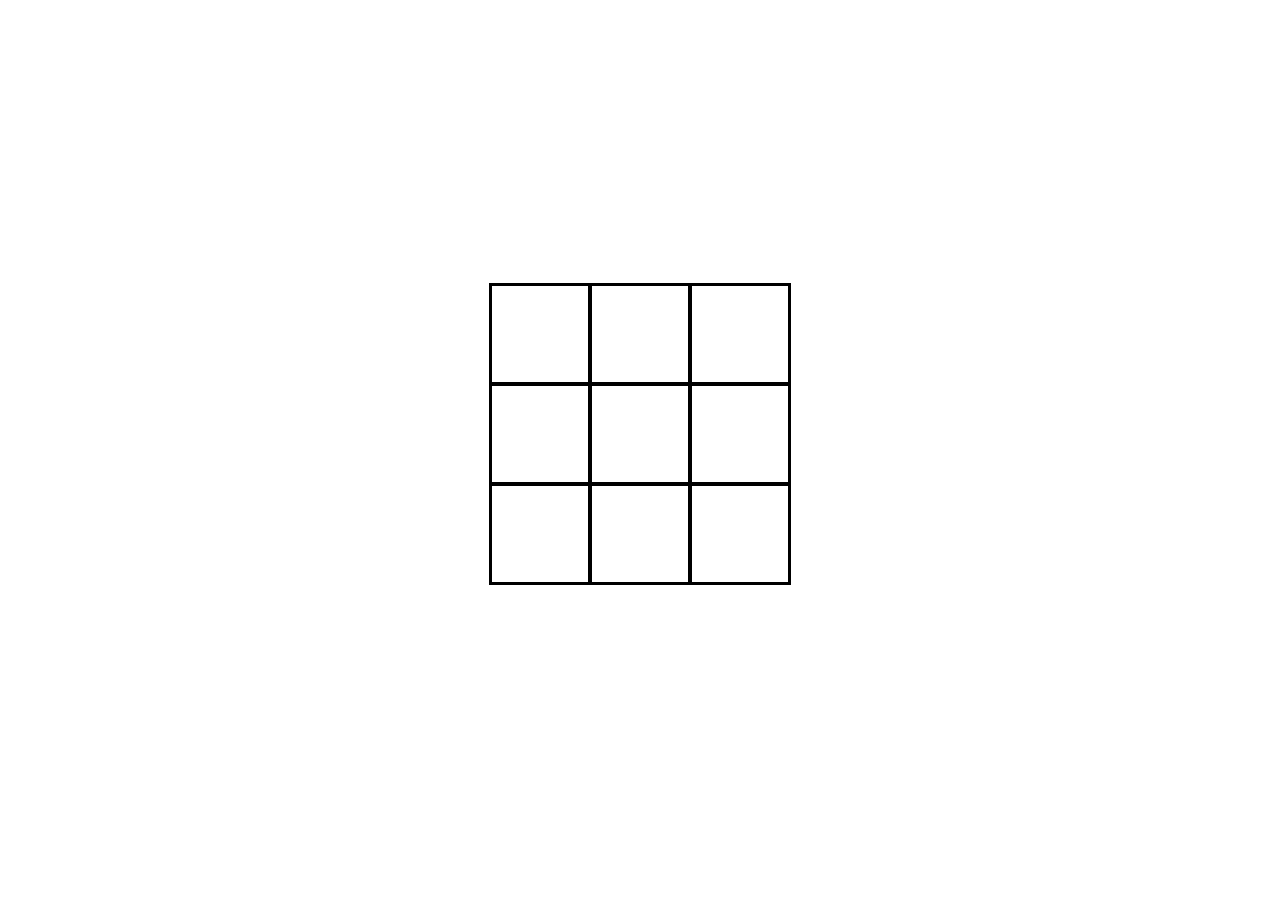
==== index.html @ 4e000aa8 "init" ====
<!DOCTYPE html>
<html lang="en">
  <head>
    <meta charset="UTF-8" />
    <meta name="viewport" content="width=device-width, initial-scale=1.0" />
    <title>Tic-tac-toe</title>
    <link rel="stylesheet" href="styles.css" />
  </head>
  <body>
    <div id="gameboard"></div>
    <p id="info"></p>

    <script src="app.js"></script>
  </body>
</html>
---- styles.css ----
body {
  margin: 0;
  padding: 0;
  display: flex;
  justify-content: center;
  align-items: center;
  flex-direction: column;
  height: 100vh;
}

#gameboard {
  width: 300px;
  height: 300px;
  background-color: black;
  display: flex;
  flex-wrap: wrap;
  border: solid 1px black;
}

.square {
  width: 100px;
  height: 100px;
  background-color: white;
  border: solid 2px black;
  box-sizing: border-box;
}
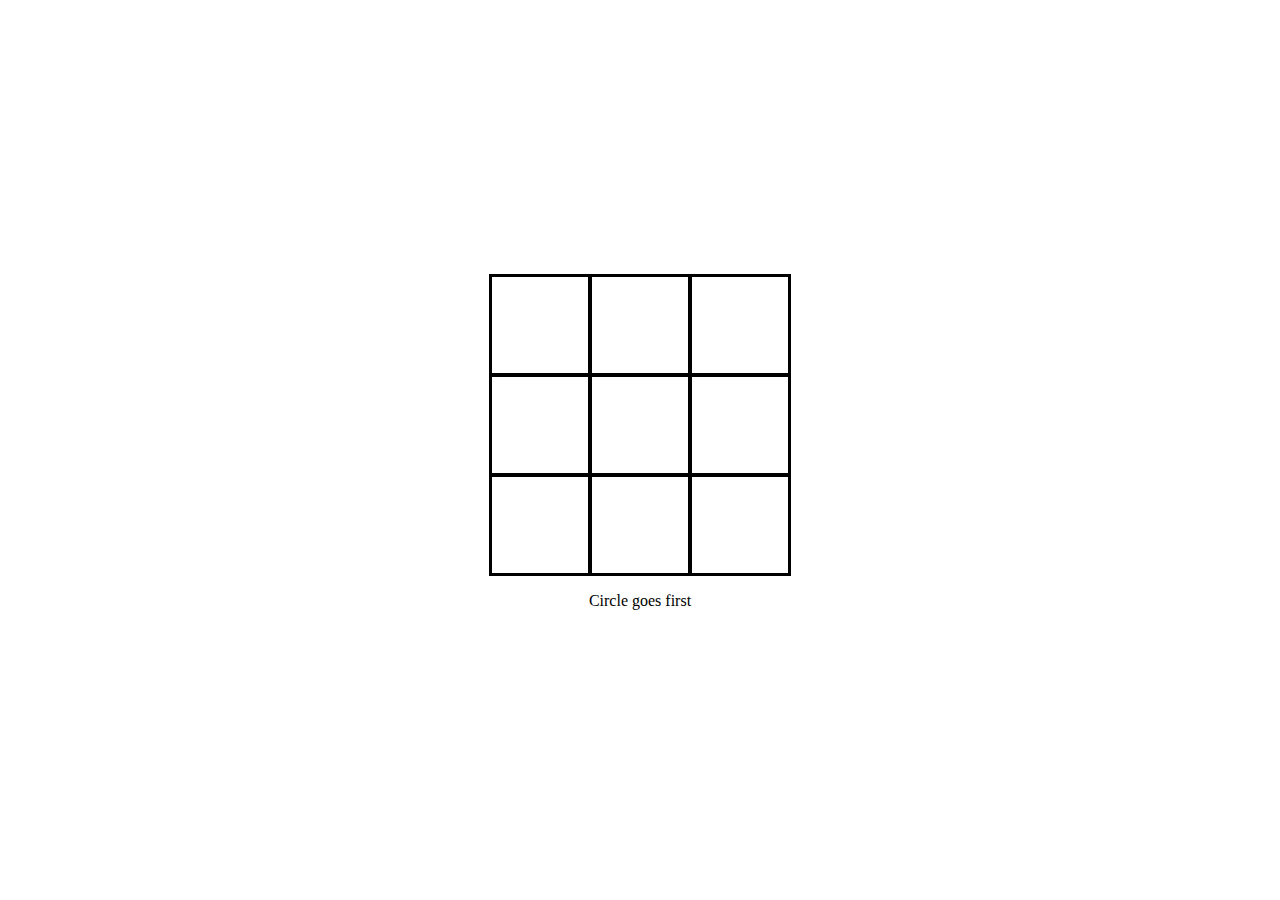
==== commit 1d84b924: "needed to empty cache" ====
--- a/index.html
+++ b/index.html
@@ -10,6 +10,6 @@
     <div id="gameboard"></div>
     <p id="info"></p>
 
-    <script src="app.js"></script>
+    <script src="app.js" type="text/javascript"></script>
   </body>
 </html>
--- a/styles.css
+++ b/styles.css
@@ -23,4 +23,44 @@
   background-color: white;
   border: solid 2px black;
   box-sizing: border-box;
+  display: flex;
+  justify-content: center;
+  align-items: center;
 }
+
+.circle {
+  height: 90px;
+  width: 90px;
+  border-radius: 50%;
+  border: 15px solid green;
+  box-sizing: border-box;
+}
+
+.cross {
+  height: 90px;
+  width: 90px;
+  position: relative;
+  /* /to change the plus to cross, to tilt it 16:46 */
+  transform: rotate(45deg);
+}
+/* /https://www.youtube.com/watch?v=DRaWr0Dcbl0  15:10 */
+.cross:before,
+.cross:after {
+  content: '';
+  position: absolute;
+  background-color: rgb(240, 240, 9);
+}
+/* would be nice to break down the css and understand [ ] */
+.cross:before {
+  left: 50%;
+  width: 30%;
+  margin-left: -15%;
+  height: 100%;
+}
+
+.cross:after {
+  top: 50%;
+  height: 30%;
+  margin-top: -15%;
+  width: 100%;
+}
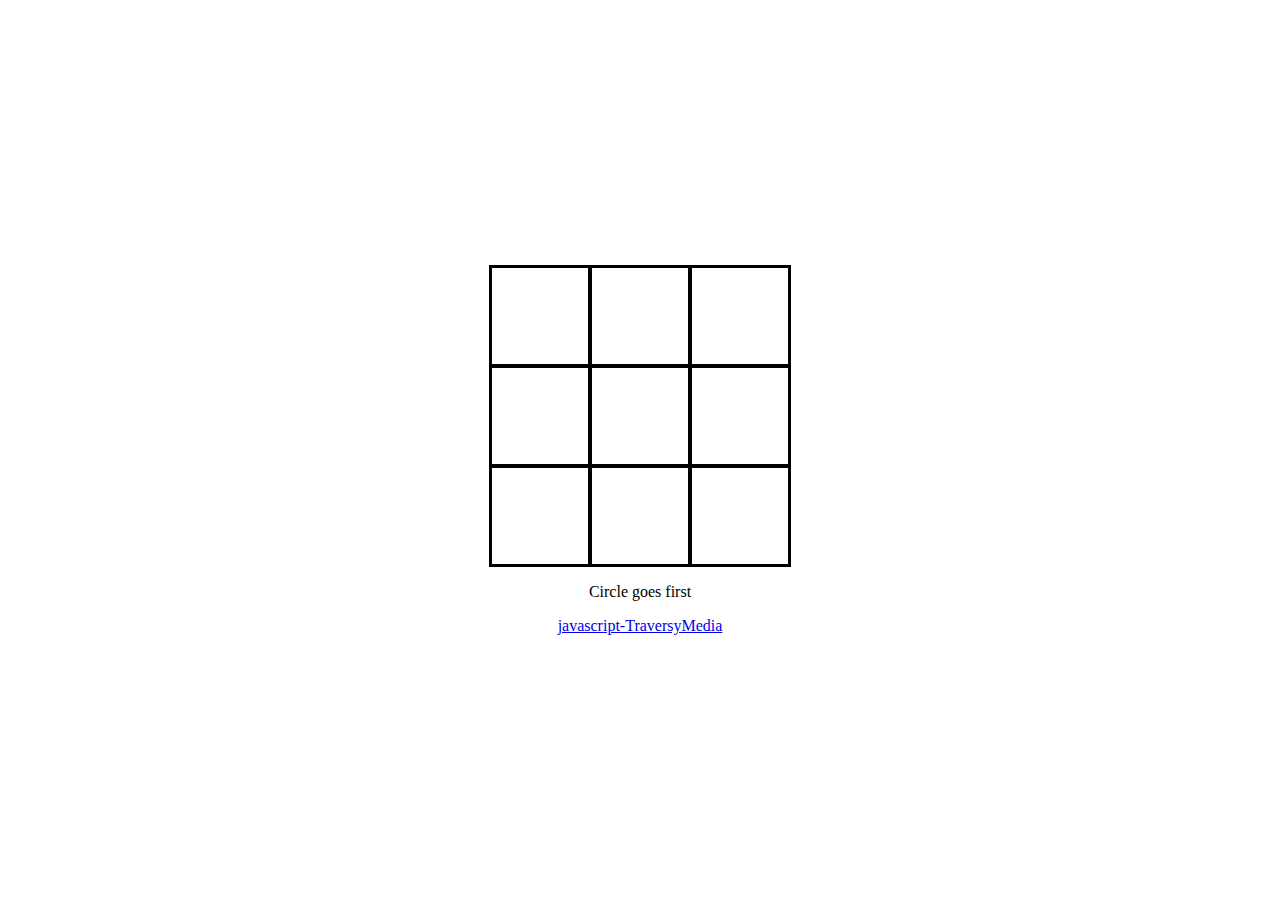
==== commit be167145: "learning js" ====
--- a/index.html
+++ b/index.html
@@ -9,7 +9,8 @@
   <body>
     <div id="gameboard"></div>
     <p id="info"></p>
-
+    <footer></footer>
+    <a href="./pages/javascript-TraversyMedia.html">javascript-TraversyMedia</a>
     <script src="app.js" type="text/javascript"></script>
   </body>
 </html>
